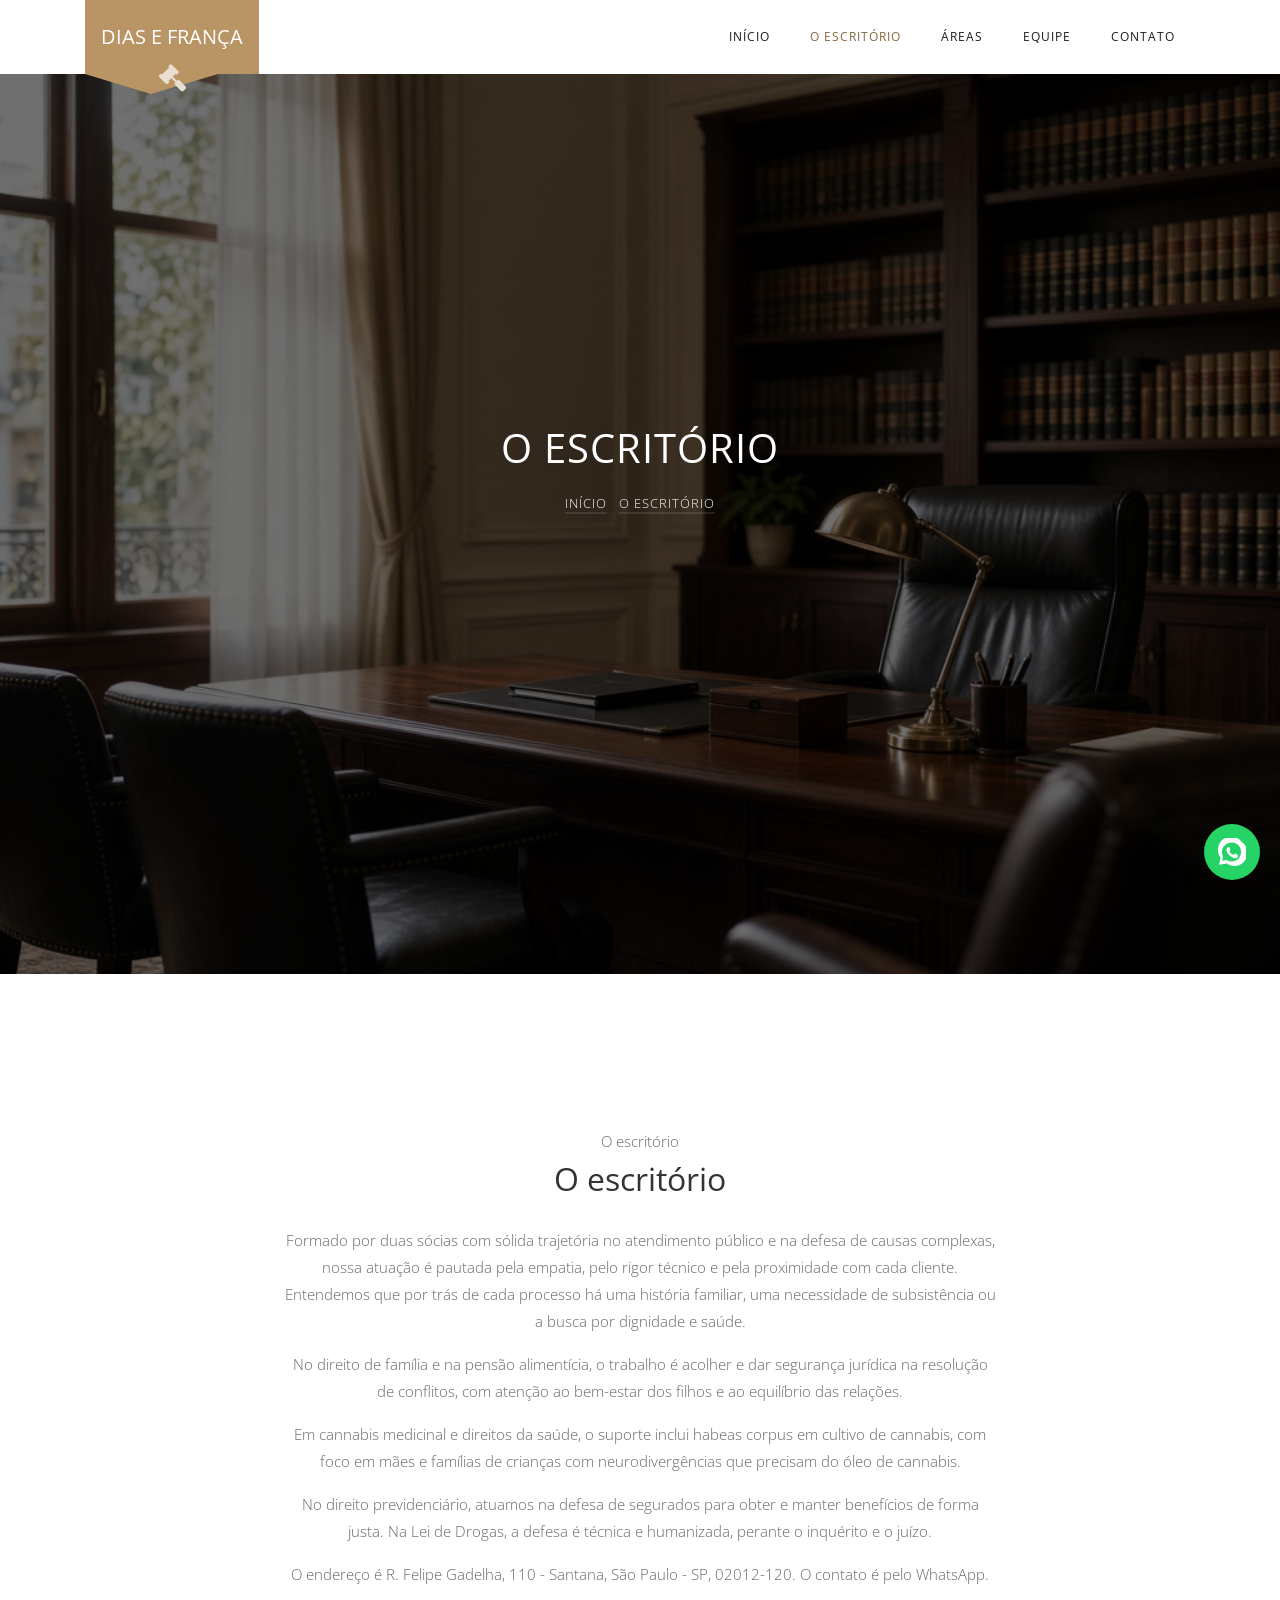
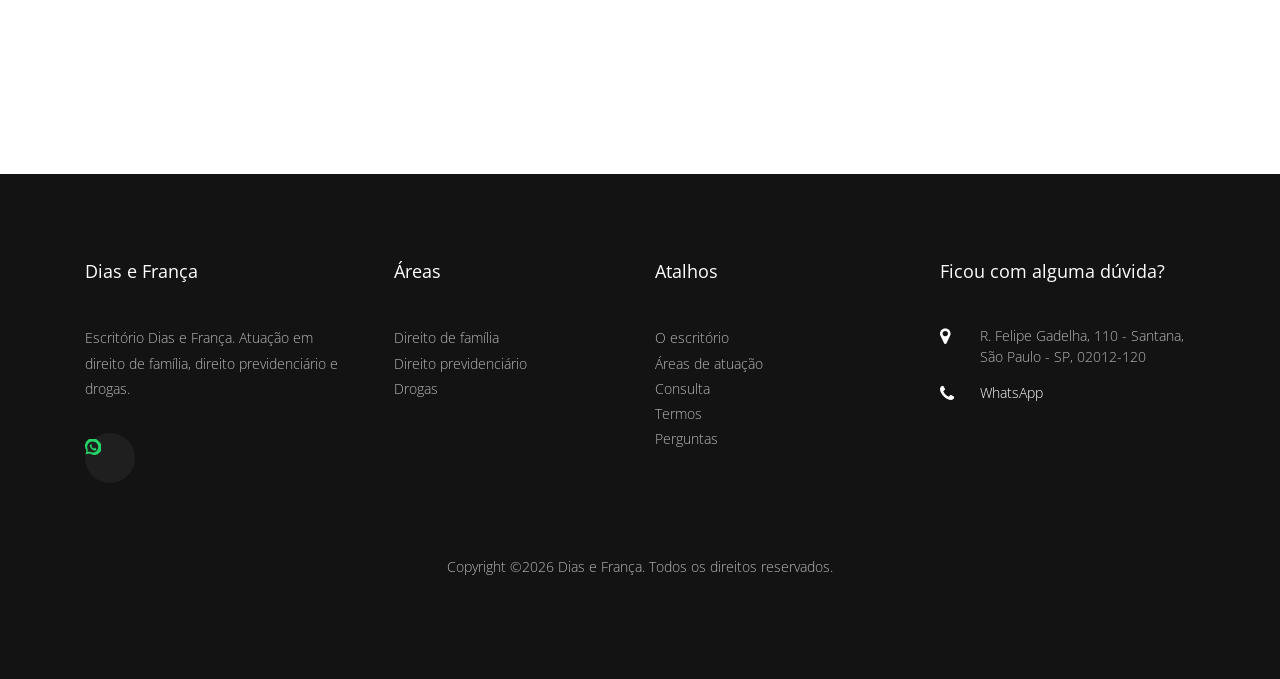
==== about.html @ 69220c29 "Publica o site do escritório Dias e França. Site estático pronto para o GitHub Pages.  Co-authored-b" ====
<!DOCTYPE html>
<html lang="pt-BR">
  <head><link rel="dns-prefetch" href="https://cdnjs.cloudflare.com">
    <meta charset="utf-8">
    <meta name="viewport" content="width=device-width, initial-scale=1">
    <title>Dias e França | O escritório</title>
    <meta name="description" content="Dias e França atua em direito de família (divórcio, pensão alimentícia e guarda), direito previdenciário (aposentadoria e cálculos previdenciários) e defesa na Lei de Drogas (porte, tráfico, flagrante, inquérito e habeas corpus em cultivo de cannabis).">
    <meta name="keywords" content="direito de família, divórcio, pensão alimentícia, guarda, direito previdenciário, aposentadoria, cálculos previdenciários, drogas, porte, tráfico, flagrante, inquérito, habeas corpus, cultivo de cannabis, Dias e França">
    <link rel="icon" href="images/favicon.svg" type="image/svg+xml">
    <meta property="og:type" content="website">
    <meta property="og:site_name" content="Dias e França">
    <meta property="og:title" content="Dias e França | O escritório">
    <meta property="og:description" content="Dias e França atua em direito de família (divórcio, pensão alimentícia e guarda), direito previdenciário (aposentadoria e cálculos previdenciários) e defesa na Lei de Drogas (porte, tráfico, flagrante, inquérito e habeas corpus em cultivo de cannabis).">
    <meta property="og:image" content="images/favicon.svg">
    <meta property="og:image:width" content="1200">
    <meta property="og:image:height" content="630">
    <meta property="og:image:alt" content="Dias e França: advocacia pela sua liberdade">
    <meta property="og:locale" content="pt_BR">
    <meta name="twitter:card" content="summary_large_image">
    <meta name="twitter:title" content="Dias e França | O escritório">
    <meta name="twitter:description" content="Dias e França atua em direito de família (divórcio, pensão alimentícia e guarda), direito previdenciário (aposentadoria e cálculos previdenciários) e defesa na Lei de Drogas (porte, tráfico, flagrante, inquérito e habeas corpus em cultivo de cannabis).">
    <meta name="twitter:image" content="images/favicon.svg">
    <link rel="preload" as="image" href="images/hero-escritorio.jpg" type="image/jpeg" fetchpriority="high">
    <script>document.documentElement.classList.add('kit-reveal-on')</script>
    <link rel="stylesheet" href="vendor/swiper/14.3.0/swiper-bundle.min.css?v=3.0.2" fetchpriority="high">
    <link rel="stylesheet" href="vendor/jarallax/3.1.0/jarallax.min.css?v=3.0.2" fetchpriority="high">
    <link rel="stylesheet" href="css/style.min.css?v=3.0.2">
    <link rel="stylesheet" href="css/paleta.css">
    <link rel="stylesheet" href="css/whatsapp.css">
    <link rel="stylesheet" href="css/faixa.css?v=4">
  </head>
  <body>
    <a class="visually-hidden-focusable skip-link" href="#main">Ir para o conteúdo</a>

	  <nav class="navbar navbar-expand-lg navbar-dark ftco_navbar bg-dark ftco-navbar-light" id="ftco-navbar">
	    <div class="container">
	      <a class="navbar-brand" href="index.html#inicio"><span class="icon-gavel" aria-hidden="true"></span>Dias e França</a>
	      <button class="navbar-toggler" type="button" data-bs-toggle="collapse" data-bs-target="#ftco-nav" aria-controls="ftco-nav" aria-expanded="false">
	        <span class="oi oi-menu" aria-hidden="true"></span> Menu
	      </button>
	      <div class="collapse navbar-collapse" id="ftco-nav">
	        <ul class="navbar-nav ms-auto">
	        	<li class="nav-item"><a href="index.html#inicio" class="nav-link">Início</a></li>
	        	<li class="nav-item active"><a href="about.html" class="nav-link">O escritório</a></li>
	        	<li class="nav-item"><a href="index.html#areas" class="nav-link">Áreas</a></li>
	        	<li class="nav-item"><a href="index.html#equipe" class="nav-link">Equipe</a></li>
	        	<li class="nav-item"><a href="index.html#contato" class="nav-link">Contato</a></li>
	        </ul>
	      </div>
	    </div>
	  </nav>
    <!-- END nav -->
    <main id="main">

    <section class="home-slider js-fullheight">
      <div class="slider-item js-fullheight" style="background-image: url('images/hero-escritorio.jpg');">
      	<div class="overlay"></div>
        <div class="container">
          <div class="row slider-text justify-content-center align-items-center">
            <div class="col-md-7 col-sm-12 text-center">
            	<h1 class="mb-3 mt-5 bread">O escritório</h1>
	            <p class="breadcrumbs"><span class="me-2"><a href="index.html">Início</a></span> <span>O escritório</span></p>
            </div>
          </div>
        </div>
      </div>
    </section>

		<section class="ftco-section" id="escritorio">
			<div class="container">
				<div class="row justify-content-center">
					<div class="col-lg-8 escritorio-texto">
						<span class="subheading">O escritório</span>
						<h2 class="mb-4">O escritório</h2>
						<p>Formado por duas sócias com sólida trajetória no atendimento público e na defesa de causas complexas, nossa atuação é pautada pela empatia, pelo rigor técnico e pela proximidade com cada cliente. Entendemos que por trás de cada processo há uma história familiar, uma necessidade de subsistência ou a busca por dignidade e saúde.</p>
						<p>No direito de família e na pensão alimentícia, o trabalho é acolher e dar segurança jurídica na resolução de conflitos, com atenção ao bem-estar dos filhos e ao equilíbrio das relações.</p>
						<p>Em cannabis medicinal e direitos da saúde, o suporte inclui habeas corpus em cultivo de cannabis, com foco em mães e famílias de crianças com neurodivergências que precisam do óleo de cannabis.</p>
						<p>No direito previdenciário, atuamos na defesa de segurados para obter e manter benefícios de forma justa. Na Lei de Drogas, a defesa é técnica e humanizada, perante o inquérito e o juízo.</p>
						<p>O endereço é R. Felipe Gadelha, 110 - Santana, São Paulo - SP, 02012-120. O contato é pelo WhatsApp.</p>
					</div>
				</div>
			</div>
		</section>

    </main>
    <footer class="ftco-footer ftco-bg-dark ftco-section">
      <div class="container">
        <div class="row mb-5 d-flex">
          <div class="col-md">
            <div class="ftco-footer-widget mb-4">
              <h2 class="ftco-heading-2">Dias e França</h2>
              <p>Escritório Dias e França. Atuação em direito de família, direito previdenciário e drogas.</p>
              <ul class="ftco-footer-social list-unstyled float-md-start mt-3">
                <li class="ftco-animate"><a href="https://wa.me/5500000000000" aria-label="WhatsApp"><svg width="16" height="16" viewBox="0 0 24 24" aria-hidden="true" fill="currentColor"><path d="M20.5 3.5A11 11 0 0 0 2.1 16.8L1 23l6.4-1.1A11 11 0 0 0 20.5 3.5zM12 20.2a8.2 8.2 0 0 1-4.2-1.2l-.3-.2-3.8.6.6-3.7-.2-.3A8.2 8.2 0 1 1 12 20.2zm4.5-6.1c-.2-.1-1.4-.7-1.6-.8s-.4-.1-.5.1-.6.8-.7.9-.3.2-.5.1a6.7 6.7 0 0 1-2-1.2 7.4 7.4 0 0 1-1.4-1.7c-.1-.2 0-.4.1-.5l.4-.4.2-.3a.5.5 0 0 0 0-.5c0-.1-.5-1.2-.7-1.6s-.4-.4-.5-.4h-.5a1 1 0 0 0-.7.3 3 3 0 0 0-.9 2.2 5.2 5.2 0 0 0 1.1 2.7 11.8 11.8 0 0 0 4.2 3.7c.6.2 1 .4 1.4.5a3.3 3.3 0 0 0 1.5.1 2.5 2.5 0 0 0 1.6-1.1 2 2 0 0 0 .1-1.1c-.1-.1-.2-.1-.4-.2z"/></svg></a></li>
              </ul>
            </div>
          </div>
          <div class="col-md">
            <div class="ftco-footer-widget mb-4 ms-md-4">
              <h2 class="ftco-heading-2">Áreas</h2>
              <ul class="list-unstyled">
                <li><a href="index.html#areas">Direito de família</a></li>
                <li><a href="index.html#areas">Direito previdenciário</a></li>
                <li><a href="index.html#areas">Drogas</a></li>
              </ul>
            </div>
          </div>
          <div class="col-md">
             <div class="ftco-footer-widget mb-4">
              <h2 class="ftco-heading-2">Atalhos</h2>
              <ul class="list-unstyled">
                <li><a href="about.html">O escritório</a></li>
                <li><a href="index.html#areas">Áreas de atuação</a></li>
                <li><a href="index.html#contato">Consulta</a></li>
                <li><a href="about.html">Termos</a></li>
                <li><a href="contact.html">Perguntas</a></li>
              </ul>
            </div>
          </div>
          <div class="col-md">
            <div class="ftco-footer-widget mb-4">
            	<h2 class="ftco-heading-2">Ficou com alguma dúvida?</h2>
            	<div class="block-23 mb-3">
	              <ul>
	                <li><span class="icon icon-map-marker" aria-hidden="true"></span><span class="text">R. Felipe Gadelha, 110 - Santana, São Paulo - SP, 02012-120</span></li>
	                <li><a href="https://wa.me/5500000000000"><span class="icon icon-phone" aria-hidden="true"></span><span class="text">WhatsApp</span></a></li>
	              </ul>
	            </div>
            </div>
          </div>
        </div>
        <div class="row">
          <div class="col-md-12 text-center">
            <p>
  Copyright &copy;<span class="js-year">2026</span> Dias e França. Todos os direitos reservados.
  </p>
          </div>
        </div>
      </div>
    </footer>
  <script src="vendor/bootstrap/5.3.8/js/bootstrap.bundle.min.js?v=3.0.2"></script>
  <script src="vendor/swiper/14.3.0/swiper-bundle.min.js?v=3.0.2"></script>
  <script src="vendor/jarallax/3.1.0/jarallax.min.js?v=3.0.2"></script>
  <script src="js/main.min.js?v=3.0.2"></script>
  <a class="whatsapp-float" href="https://wa.me/5500000000000" aria-label="WhatsApp">WhatsApp</a>
</body>
</html>
---- css/paleta.css ----
:root,
[data-bs-theme="light"] {
  --bs-primary: #b99566;
  --bs-primary-rgb: 185, 149, 102;
  --bs-primary-text-emphasis: rgb(29.0196078431%, 23.3725490196%, 16%);
  --bs-primary-bg-subtle: rgb(94.5098039216%, 91.6862745098%, 88%);
  --bs-primary-border-subtle: rgb(89.0196078431%, 83.3725490196%, 76%);
  --bs-link-color: #b99566;
  --bs-link-color-rgb: 185, 149, 102;
  --bs-link-hover-color: rgb(58.0392156863%, 46.7450980392%, 32%);
  --bs-link-hover-color-rgb: 148, 119, 82;
  --marca: #b99566;
  --marca-escura: #8a6a3e;
  --marca-hover: #6f5430;
}

.navbar-brand {
  background: var(--marca) !important;
}

.navbar-brand:after {
  border-color: var(--marca) transparent transparent transparent !important;
}

.heading-section .subheading,
.ftco-navbar-light .navbar-nav > .nav-item > .nav-link:hover,
.ftco-navbar-light.scrolled.awake .nav-item.active > .nav-link,
.ftco-navbar-light.scrolled.awake .nav-link:hover {
  color: var(--marca) !important;
}

#map .map-pin {
  background: var(--marca) !important;
}

#map .kit-map__actions a {
  color: #fff !important;
}
---- css/whatsapp.css ----
.whatsapp-float {
  position: fixed;
  right: 1.25rem;
  bottom: 1.25rem;
  z-index: 1080;
  display: inline-flex;
  align-items: center;
  justify-content: center;
  width: 3.5rem;
  height: 3.5rem;
  border-radius: 50%;
  background: #25d366;
  color: #fff;
  text-decoration: none;
  font-size: 0;
  box-shadow: 0 8px 24px rgba(0, 0, 0, 0.28);
}

.whatsapp-float::before {
  content: "";
  width: 1.75rem;
  height: 1.75rem;
  background: center / contain no-repeat url("data:image/svg+xml,%3Csvg xmlns='http://www.w3.org/2000/svg' viewBox='0 0 24 24' fill='white'%3E%3Cpath d='M20.5 3.5A11 11 0 0 0 2.1 16.8L1 23l6.4-1.1A11 11 0 0 0 20.5 3.5zM12 20.2a8.2 8.2 0 0 1-4.2-1.2l-.3-.2-3.8.6.6-3.7-.2-.3A8.2 8.2 0 1 1 12 20.2zm4.5-6.1c-.2-.1-1.4-.7-1.6-.8s-.4-.1-.5.1-.6.8-.7.9-.3.2-.5.1a6.7 6.7 0 0 1-2-1.2 7.4 7.4 0 0 1-1.4-1.7c-.1-.2 0-.4.1-.5l.4-.4.2-.3a.5.5 0 0 0 0-.5c0-.1-.5-1.2-.7-1.6s-.4-.4-.5-.4h-.5a1 1 0 0 0-.7.3 3 3 0 0 0-.9 2.2 5.2 5.2 0 0 0 1.1 2.7 11.8 11.8 0 0 0 4.2 3.7c.6.2 1 .4 1.4.5a3.3 3.3 0 0 0 1.5.1 2.5 2.5 0 0 0 1.6-1.1 2 2 0 0 0 .1-1.1c-.1-.1-.2-.1-.4-.2z'/%3E%3C/svg%3E");
}

.ftco-footer-social a[aria-label="WhatsApp"] {
  color: #25d366;
}
---- css/faixa.css ----
html {
  scroll-behavior: smooth;
}

#inicio,
#escritorio,
#areas,
#equipe,
#contato {
  scroll-margin-top: 7rem;
}

#areas.ftco-section {
  padding-bottom: 4.8em;
}

#equipe.ftco-section {
  margin-top: 2.4rem !important;
  padding-top: 4.8em;
}

@media (prefers-reduced-motion: reduce) {
  html {
    scroll-behavior: auto;
  }
}

.equipe-foto,
.equipe-vaga,
#equipe .person .img {
  background-position: center top;
  background-size: cover;
}

#equipe .person .img {
  width: 100%;
  min-height: 22rem;
}

.equipe-vaga {
  background-color: #e7e2d8;
  background-image: none;
}

.row:has(#map) {
  align-items: stretch;
}

#map.kit-map {
  --kit-map-min-height: 19.6rem;
  position: relative;
  min-height: 19.6rem;
}

#contato .wrap-about {
  display: flex;
  flex-direction: column;
  justify-content: center;
  padding: 1.75rem 1.5rem !important;
}

#contato .contato-copy {
  display: flex;
  flex-direction: column;
  align-items: flex-start;
  width: 100%;
  max-width: 28rem;
}

#contato .wrap-about .heading-section {
  margin: 0 0 1rem !important;
  padding: 0 !important;
}

#contato .wrap-about .heading-section h2 {
  margin: 0.15rem 0 0 !important;
}

#contato .info-contact {
  margin: 0 !important;
  display: flex;
  flex-direction: column;
  align-items: flex-start;
  gap: 0.2rem;
}

#contato .info-contact p {
  margin: 0;
}

#contato .info-contact h3 {
  margin: 0.85rem 0 0.15rem;
  font-size: 1.05rem;
}

#contato .info-contact .btn {
  display: inline-flex;
  align-items: center;
  justify-content: center;
  margin: 0.35rem 0 0;
  padding: 0.7rem 1.35rem;
  line-height: 1.2;
}

@media (min-width: 768px) {
  #map.kit-map {
    min-height: 22.4rem;
    height: 22.4rem;
    max-height: 22.4rem;
  }

  #contato .wrap-about {
    height: 22.4rem;
    padding: 1.5rem 2rem 1.5rem 2.5rem !important;
  }
}

.kit-map__frame {
  position: absolute;
  inset: 0;
  display: block;
  width: 100%;
  height: 100%;
  border: 0;
}

.escritorio-texto {
  min-height: 60vh;
  display: flex;
  flex-direction: column;
  justify-content: center;
  margin-left: auto;
  margin-right: auto;
  text-align: center;
  padding: 4rem 1.5rem 5rem;
}

.escritorio-texto h2 {
  margin-bottom: 1.5rem;
}

.area-banner {
  position: relative;
  background: #141414;
}

.area-banner .swiper {
  position: relative;
}

.area-banner__slide {
  position: relative;
  min-height: 22rem;
  display: flex;
  align-items: center;
  background-position: center;
  background-size: cover;
  color: #fff;
}

.area-banner__veil {
  position: absolute;
  inset: 0;
  background: rgba(10, 10, 10, 0.62);
}

.area-banner__content {
  position: relative;
  z-index: 1;
  padding: 4.5rem 1rem;
  max-width: 40rem;
}

.area-banner__kicker {
  margin: 0 0 0.5rem;
  letter-spacing: 0.18em;
  text-transform: uppercase;
  font-size: 0.75rem;
}

.area-banner__content h2 {
  color: #fff;
  margin-bottom: 0.75rem;
}

.area-banner__prev,
.area-banner__next {
  position: absolute;
  top: 50%;
  z-index: 2;
  transform: translateY(-50%);
  width: 2.75rem;
  height: 2.75rem;
  border: 1px solid rgba(255, 255, 255, 0.75);
  border-radius: 50%;
  background: transparent;
  color: #fff;
  font-size: 1.5rem;
  line-height: 1;
}

.area-banner__prev {
  left: 1rem;
}

.area-banner__next {
  right: 1rem;
}

.area-banner__dots {
  position: absolute;
  z-index: 2;
  left: 0;
  right: 0;
  bottom: 1.25rem;
  display: flex;
  justify-content: center;
  gap: 0.5rem;
}

.area-banner__dots .swiper-pagination-bullet {
  width: 0.55rem;
  height: 0.55rem;
  border-radius: 50%;
  background: rgba(255, 255, 255, 0.45);
  opacity: 1;
}

.area-banner__dots .swiper-pagination-bullet-active {
  background: #fff;
}

@media (max-width: 767.98px) {
  .area-banner__slide {
    min-height: 18rem;
  }

  .area-banner__prev,
  .area-banner__next {
    display: none;
  }
}
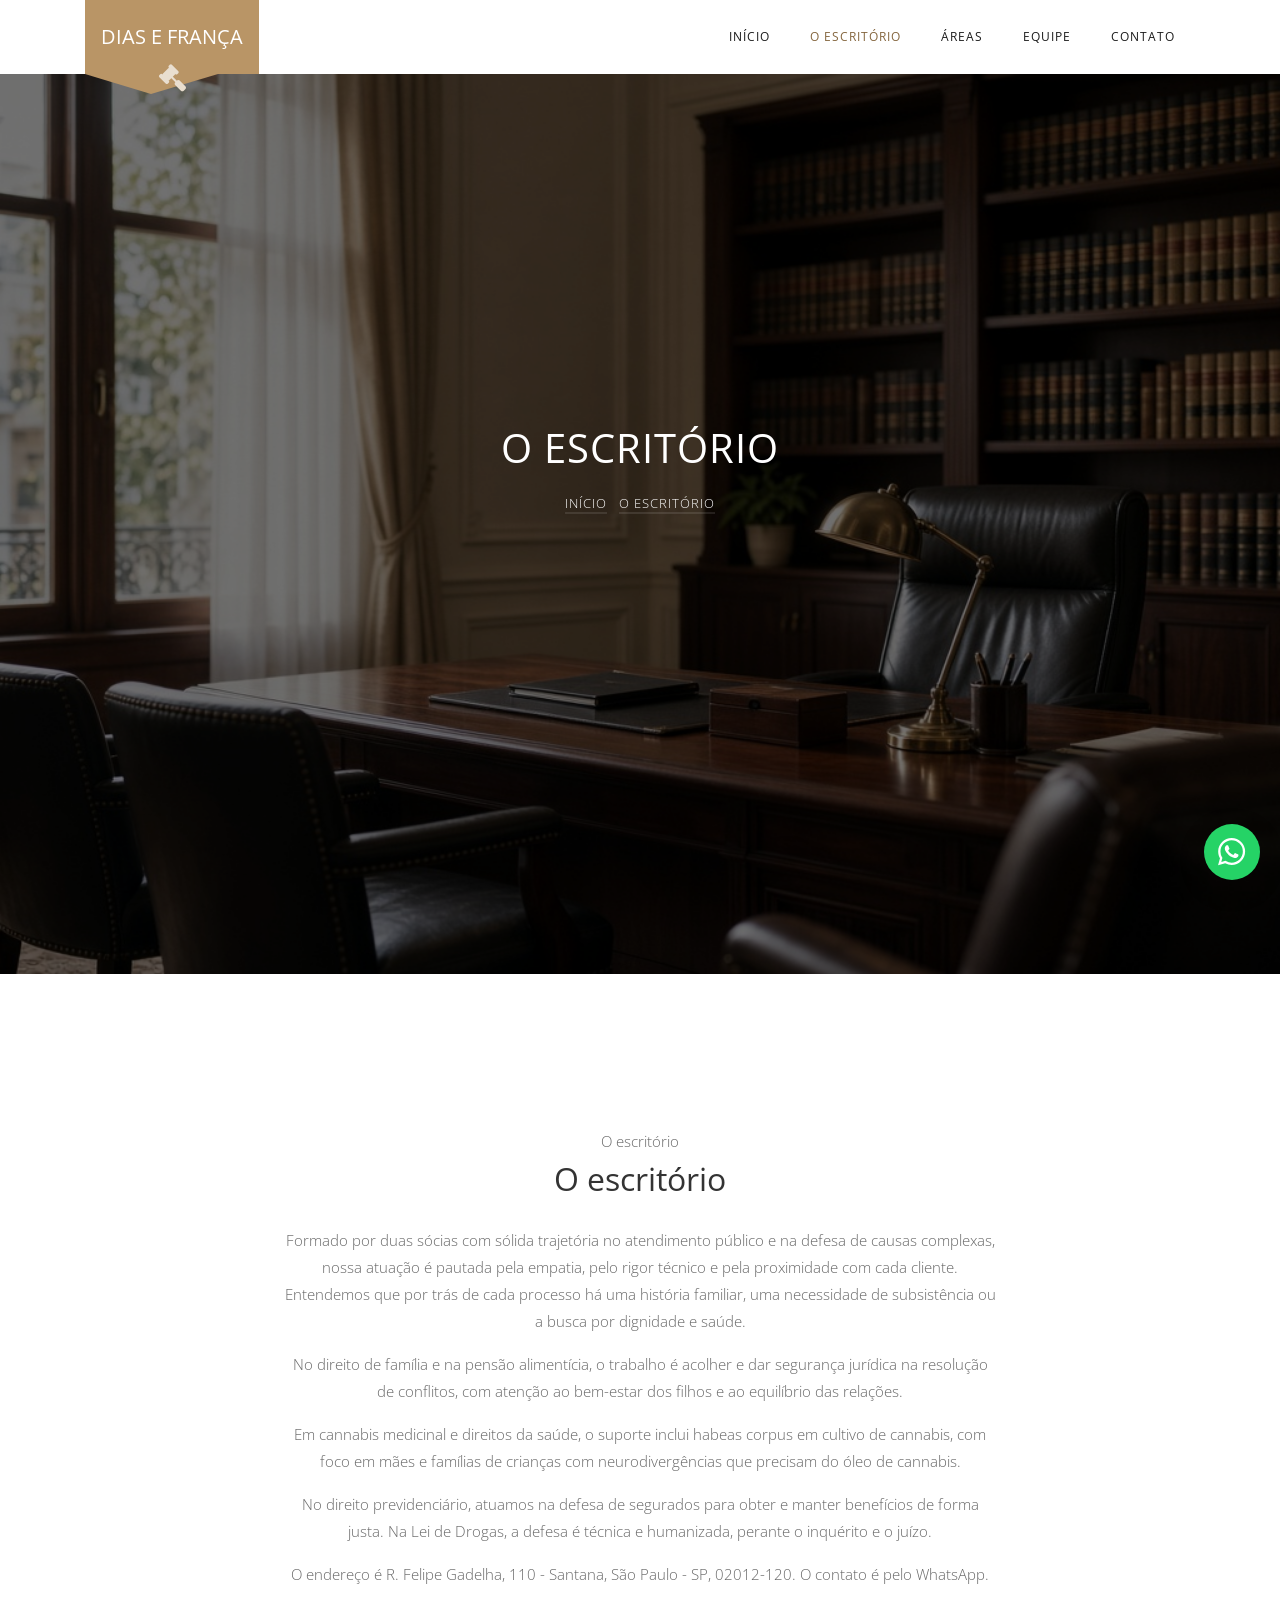
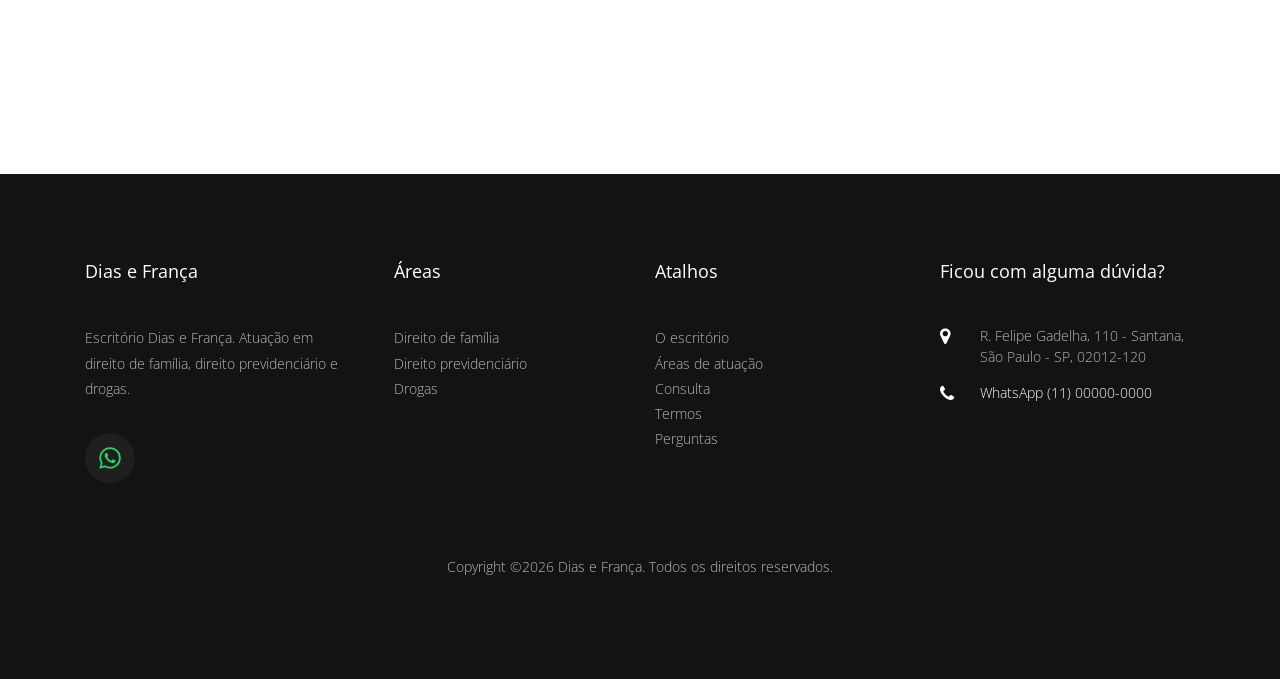
==== commit c817c4a1: "Atualiza o site no GitHub Pages. Martelo do logo, WhatsApp e transições internas passam a valer na p" ====
--- a/about.html
+++ b/about.html
@@ -26,8 +26,8 @@
     <link rel="stylesheet" href="vendor/jarallax/3.1.0/jarallax.min.css?v=3.0.2" fetchpriority="high">
     <link rel="stylesheet" href="css/style.min.css?v=3.0.2">
     <link rel="stylesheet" href="css/paleta.css">
-    <link rel="stylesheet" href="css/whatsapp.css">
-    <link rel="stylesheet" href="css/faixa.css?v=4">
+    <link rel="stylesheet" href="css/whatsapp.css?v=5">
+    <link rel="stylesheet" href="css/faixa.css?v=7">
   </head>
   <body>
     <a class="visually-hidden-focusable skip-link" href="#main">Ir para o conteúdo</a>
@@ -91,7 +91,7 @@
               <h2 class="ftco-heading-2">Dias e França</h2>
               <p>Escritório Dias e França. Atuação em direito de família, direito previdenciário e drogas.</p>
               <ul class="ftco-footer-social list-unstyled float-md-start mt-3">
-                <li class="ftco-animate"><a href="https://wa.me/5500000000000" aria-label="WhatsApp"><svg width="16" height="16" viewBox="0 0 24 24" aria-hidden="true" fill="currentColor"><path d="M20.5 3.5A11 11 0 0 0 2.1 16.8L1 23l6.4-1.1A11 11 0 0 0 20.5 3.5zM12 20.2a8.2 8.2 0 0 1-4.2-1.2l-.3-.2-3.8.6.6-3.7-.2-.3A8.2 8.2 0 1 1 12 20.2zm4.5-6.1c-.2-.1-1.4-.7-1.6-.8s-.4-.1-.5.1-.6.8-.7.9-.3.2-.5.1a6.7 6.7 0 0 1-2-1.2 7.4 7.4 0 0 1-1.4-1.7c-.1-.2 0-.4.1-.5l.4-.4.2-.3a.5.5 0 0 0 0-.5c0-.1-.5-1.2-.7-1.6s-.4-.4-.5-.4h-.5a1 1 0 0 0-.7.3 3 3 0 0 0-.9 2.2 5.2 5.2 0 0 0 1.1 2.7 11.8 11.8 0 0 0 4.2 3.7c.6.2 1 .4 1.4.5a3.3 3.3 0 0 0 1.5.1 2.5 2.5 0 0 0 1.6-1.1 2 2 0 0 0 .1-1.1c-.1-.1-.2-.1-.4-.2z"/></svg></a></li>
+                <li class="ftco-animate"><a href="https://wa.me/5500000000000" aria-label="WhatsApp"><svg class="whatsapp-icon" viewBox="0 0 24 24" aria-hidden="true" focusable="false"><path fill="currentColor" d="M17.472 14.382c-.297-.149-1.758-.867-2.03-.967-.273-.099-.471-.148-.67.15-.197.297-.767.966-.94 1.164-.173.199-.347.223-.644.075-.297-.15-1.255-.463-2.39-1.475-.883-.788-1.48-1.761-1.653-2.059-.173-.297-.018-.458.13-.606.134-.133.298-.347.446-.52.149-.174.198-.298.298-.497.099-.198.05-.371-.025-.52-.075-.149-.669-1.612-.916-2.207-.242-.579-.487-.5-.669-.51-.173-.008-.371-.01-.57-.01-.198 0-.52.074-.792.372-.272.297-1.04 1.016-1.04 2.479 0 1.462 1.065 2.875 1.213 3.074.149.198 2.096 3.2 5.077 4.487.709.306 1.262.489 1.694.625.712.227 1.36.195 1.871.118.571-.085 1.758-.719 2.006-1.413.248-.694.248-1.289.173-1.413-.074-.124-.272-.198-.57-.347m-5.421 7.403h-.004a9.87 9.87 0 01-5.031-1.378l-.361-.214-3.741.982.998-3.648-.235-.374a9.86 9.86 0 01-1.51-5.26c.001-5.45 4.436-9.884 9.888-9.884 2.64 0 5.122 1.03 6.988 2.898a9.825 9.825 0 012.893 6.994c-.003 5.45-4.435 9.884-9.885 9.884m8.413-18.297A11.815 11.815 0 0012.05 0C5.495 0 .16 5.335.157 11.892c0 2.096.547 4.142 1.588 5.945L.057 24l6.305-1.654a11.882 11.882 0 005.683 1.448h.005c6.554 0 11.89-5.335 11.893-11.893a11.821 11.821 0 00-3.48-8.413z"/></svg></a></li>
               </ul>
             </div>
           </div>
@@ -123,7 +123,7 @@
             	<div class="block-23 mb-3">
 	              <ul>
 	                <li><span class="icon icon-map-marker" aria-hidden="true"></span><span class="text">R. Felipe Gadelha, 110 - Santana, São Paulo - SP, 02012-120</span></li>
-	                <li><a href="https://wa.me/5500000000000"><span class="icon icon-phone" aria-hidden="true"></span><span class="text">WhatsApp</span></a></li>
+	                <li><a href="https://wa.me/5500000000000"><span class="icon icon-phone" aria-hidden="true"></span><span class="text">WhatsApp (11) 00000-0000</span></a></li>
 	              </ul>
 	            </div>
             </div>
@@ -142,6 +142,7 @@
   <script src="vendor/swiper/14.3.0/swiper-bundle.min.js?v=3.0.2"></script>
   <script src="vendor/jarallax/3.1.0/jarallax.min.js?v=3.0.2"></script>
   <script src="js/main.min.js?v=3.0.2"></script>
-  <a class="whatsapp-float" href="https://wa.me/5500000000000" aria-label="WhatsApp">WhatsApp</a>
+  <script src="js/faixa.js?v=7"></script>
+  <a class="whatsapp-float" href="https://wa.me/5500000000000" aria-label="WhatsApp"><svg class="whatsapp-icon" viewBox="0 0 24 24" aria-hidden="true" focusable="false"><path fill="currentColor" d="M17.472 14.382c-.297-.149-1.758-.867-2.03-.967-.273-.099-.471-.148-.67.15-.197.297-.767.966-.94 1.164-.173.199-.347.223-.644.075-.297-.15-1.255-.463-2.39-1.475-.883-.788-1.48-1.761-1.653-2.059-.173-.297-.018-.458.13-.606.134-.133.298-.347.446-.52.149-.174.198-.298.298-.497.099-.198.05-.371-.025-.52-.075-.149-.669-1.612-.916-2.207-.242-.579-.487-.5-.669-.51-.173-.008-.371-.01-.57-.01-.198 0-.52.074-.792.372-.272.297-1.04 1.016-1.04 2.479 0 1.462 1.065 2.875 1.213 3.074.149.198 2.096 3.2 5.077 4.487.709.306 1.262.489 1.694.625.712.227 1.36.195 1.871.118.571-.085 1.758-.719 2.006-1.413.248-.694.248-1.289.173-1.413-.074-.124-.272-.198-.57-.347m-5.421 7.403h-.004a9.87 9.87 0 01-5.031-1.378l-.361-.214-3.741.982.998-3.648-.235-.374a9.86 9.86 0 01-1.51-5.26c.001-5.45 4.436-9.884 9.888-9.884 2.64 0 5.122 1.03 6.988 2.898a9.825 9.825 0 012.893 6.994c-.003 5.45-4.435 9.884-9.885 9.884m8.413-18.297A11.815 11.815 0 0012.05 0C5.495 0 .16 5.335.157 11.892c0 2.096.547 4.142 1.588 5.945L.057 24l6.305-1.654a11.882 11.882 0 005.683 1.448h.005c6.554 0 11.89-5.335 11.893-11.893a11.821 11.821 0 00-3.48-8.413z"/></svg></a>
 </body>
 </html>
--- a/css/whatsapp.css
+++ b/css/whatsapp.css
@@ -1,28 +1,55 @@
+.whatsapp-icon {
+  display: block;
+  width: 1.35rem;
+  height: 1.35rem;
+  flex: 0 0 auto;
+  aspect-ratio: 1;
+  overflow: visible;
+}
+
 .whatsapp-float {
   position: fixed;
   right: 1.25rem;
   bottom: 1.25rem;
   z-index: 1080;
-  display: inline-flex;
+  display: flex;
   align-items: center;
   justify-content: center;
   width: 3.5rem;
   height: 3.5rem;
+  padding: 0;
+  aspect-ratio: 1;
   border-radius: 50%;
   background: #25d366;
   color: #fff;
   text-decoration: none;
-  font-size: 0;
+  line-height: 0;
+  overflow: hidden;
   box-shadow: 0 8px 24px rgba(0, 0, 0, 0.28);
 }
 
-.whatsapp-float::before {
-  content: "";
-  width: 1.75rem;
-  height: 1.75rem;
-  background: center / contain no-repeat url("data:image/svg+xml,%3Csvg xmlns='http://www.w3.org/2000/svg' viewBox='0 0 24 24' fill='white'%3E%3Cpath d='M20.5 3.5A11 11 0 0 0 2.1 16.8L1 23l6.4-1.1A11 11 0 0 0 20.5 3.5zM12 20.2a8.2 8.2 0 0 1-4.2-1.2l-.3-.2-3.8.6.6-3.7-.2-.3A8.2 8.2 0 1 1 12 20.2zm4.5-6.1c-.2-.1-1.4-.7-1.6-.8s-.4-.1-.5.1-.6.8-.7.9-.3.2-.5.1a6.7 6.7 0 0 1-2-1.2 7.4 7.4 0 0 1-1.4-1.7c-.1-.2 0-.4.1-.5l.4-.4.2-.3a.5.5 0 0 0 0-.5c0-.1-.5-1.2-.7-1.6s-.4-.4-.5-.4h-.5a1 1 0 0 0-.7.3 3 3 0 0 0-.9 2.2 5.2 5.2 0 0 0 1.1 2.7 11.8 11.8 0 0 0 4.2 3.7c.6.2 1 .4 1.4.5a3.3 3.3 0 0 0 1.5.1 2.5 2.5 0 0 0 1.6-1.1 2 2 0 0 0 .1-1.1c-.1-.1-.2-.1-.4-.2z'/%3E%3C/svg%3E");
+.whatsapp-float .whatsapp-icon {
+  width: 1.7rem;
+  height: 1.7rem;
 }
 
 .ftco-footer-social a[aria-label="WhatsApp"] {
+  display: flex !important;
+  float: none;
+  align-items: center;
+  justify-content: center;
+  width: 50px;
+  height: 50px;
+  padding: 0;
+  line-height: 0;
   color: #25d366;
 }
+
+.ftco-footer-social a[aria-label="WhatsApp"] .whatsapp-icon {
+  position: absolute;
+  top: 50%;
+  left: 50%;
+  width: 1.35rem;
+  height: 1.35rem;
+  transform: translate(-50%, -50%);
+}
--- a/css/faixa.css
+++ b/css/faixa.css
@@ -1,5 +1,41 @@
 html {
   scroll-behavior: smooth;
+}
+
+@view-transition {
+  navigation: auto;
+}
+
+::view-transition-old(root),
+::view-transition-new(root) {
+  animation-duration: 0.32s;
+  animation-timing-function: ease;
+}
+
+@supports not (view-transition-name: none) {
+  body {
+    animation: page-enter 0.28s ease;
+  }
+
+  html.is-leaving body {
+    animation: page-leave 0.18s ease forwards;
+  }
+}
+
+@keyframes page-enter {
+  from {
+    opacity: 0;
+  }
+
+  to {
+    opacity: 1;
+  }
+}
+
+@keyframes page-leave {
+  to {
+    opacity: 0;
+  }
 }
 
 #inicio,
@@ -19,9 +55,83 @@
   padding-top: 4.8em;
 }
 
+.navbar-brand .icon-gavel {
+  display: inline-block;
+  transform-origin: 72% 82%;
+}
+
+.navbar-brand .icon-gavel.is-striking {
+  animation: gavel-strike 2.15s cubic-bezier(0.22, 0.61, 0.36, 1) 1 both;
+}
+
+@keyframes gavel-strike {
+  0% {
+    transform: translate(-50%) rotate(0deg);
+  }
+
+  10% {
+    transform: translate(-50%) rotate(-52deg);
+  }
+
+  16% {
+    transform: translate(-50%) rotate(18deg);
+  }
+
+  22% {
+    transform: translate(-50%) rotate(-8deg);
+  }
+
+  28% {
+    transform: translate(-50%) rotate(0deg);
+  }
+
+  38% {
+    transform: translate(-50%) rotate(-52deg);
+  }
+
+  44% {
+    transform: translate(-50%) rotate(18deg);
+  }
+
+  50% {
+    transform: translate(-50%) rotate(-8deg);
+  }
+
+  56% {
+    transform: translate(-50%) rotate(0deg);
+  }
+
+  66% {
+    transform: translate(-50%) rotate(-52deg);
+  }
+
+  72% {
+    transform: translate(-50%) rotate(18deg);
+  }
+
+  78% {
+    transform: translate(-50%) rotate(-8deg);
+  }
+
+  86%,
+  100% {
+    transform: translate(-50%) rotate(0deg);
+  }
+}
+
 @media (prefers-reduced-motion: reduce) {
   html {
     scroll-behavior: auto;
+  }
+
+  @view-transition {
+    navigation: none;
+  }
+
+  body,
+  html.is-leaving body,
+  .navbar-brand .icon-gavel {
+    animation: none;
   }
 }
 
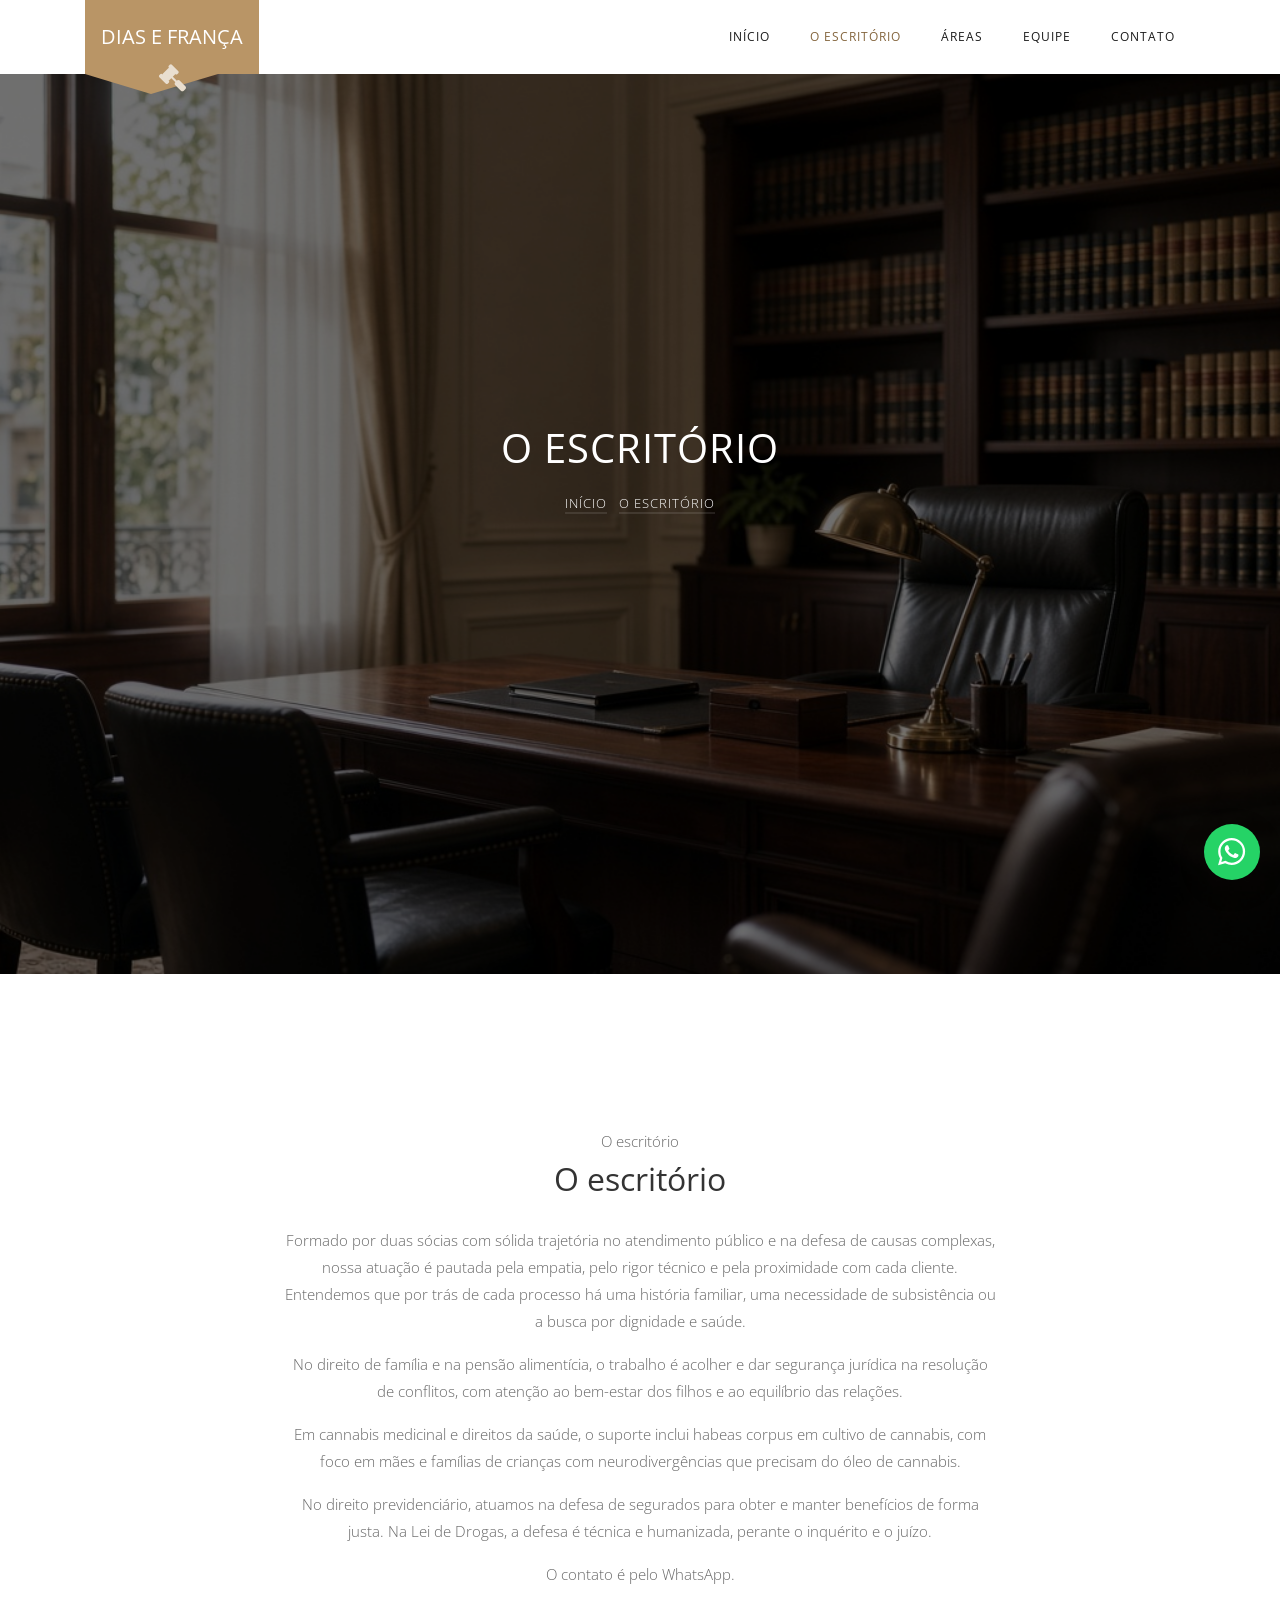
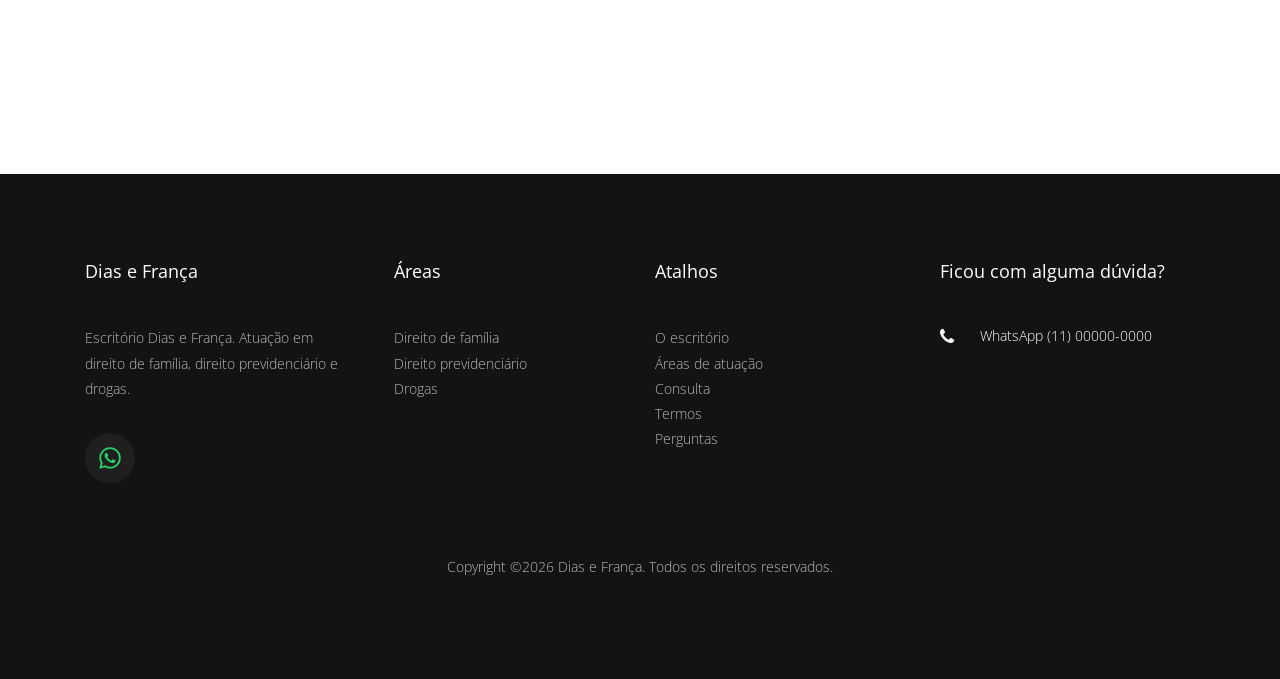
==== commit e3c82453: "Mostra Zilma Dias na equipe e tira o endereço visível do mapa. Co-authored-by: Cursor <cursoragent@c" ====
--- a/about.html
+++ b/about.html
@@ -76,7 +76,7 @@
 						<p>No direito de família e na pensão alimentícia, o trabalho é acolher e dar segurança jurídica na resolução de conflitos, com atenção ao bem-estar dos filhos e ao equilíbrio das relações.</p>
 						<p>Em cannabis medicinal e direitos da saúde, o suporte inclui habeas corpus em cultivo de cannabis, com foco em mães e famílias de crianças com neurodivergências que precisam do óleo de cannabis.</p>
 						<p>No direito previdenciário, atuamos na defesa de segurados para obter e manter benefícios de forma justa. Na Lei de Drogas, a defesa é técnica e humanizada, perante o inquérito e o juízo.</p>
-						<p>O endereço é R. Felipe Gadelha, 110 - Santana, São Paulo - SP, 02012-120. O contato é pelo WhatsApp.</p>
+						<p>O contato é pelo WhatsApp.</p>
 					</div>
 				</div>
 			</div>
@@ -122,7 +122,6 @@
             	<h2 class="ftco-heading-2">Ficou com alguma dúvida?</h2>
             	<div class="block-23 mb-3">
 	              <ul>
-	                <li><span class="icon icon-map-marker" aria-hidden="true"></span><span class="text">R. Felipe Gadelha, 110 - Santana, São Paulo - SP, 02012-120</span></li>
 	                <li><a href="https://wa.me/5500000000000"><span class="icon icon-phone" aria-hidden="true"></span><span class="text">WhatsApp (11) 00000-0000</span></a></li>
 	              </ul>
 	            </div>
@@ -142,7 +141,7 @@
   <script src="vendor/swiper/14.3.0/swiper-bundle.min.js?v=3.0.2"></script>
   <script src="vendor/jarallax/3.1.0/jarallax.min.js?v=3.0.2"></script>
   <script src="js/main.min.js?v=3.0.2"></script>
-  <script src="js/faixa.js?v=7"></script>
+  <script src="js/faixa.js?v=8"></script>
   <a class="whatsapp-float" href="https://wa.me/5500000000000" aria-label="WhatsApp"><svg class="whatsapp-icon" viewBox="0 0 24 24" aria-hidden="true" focusable="false"><path fill="currentColor" d="M17.472 14.382c-.297-.149-1.758-.867-2.03-.967-.273-.099-.471-.148-.67.15-.197.297-.767.966-.94 1.164-.173.199-.347.223-.644.075-.297-.15-1.255-.463-2.39-1.475-.883-.788-1.48-1.761-1.653-2.059-.173-.297-.018-.458.13-.606.134-.133.298-.347.446-.52.149-.174.198-.298.298-.497.099-.198.05-.371-.025-.52-.075-.149-.669-1.612-.916-2.207-.242-.579-.487-.5-.669-.51-.173-.008-.371-.01-.57-.01-.198 0-.52.074-.792.372-.272.297-1.04 1.016-1.04 2.479 0 1.462 1.065 2.875 1.213 3.074.149.198 2.096 3.2 5.077 4.487.709.306 1.262.489 1.694.625.712.227 1.36.195 1.871.118.571-.085 1.758-.719 2.006-1.413.248-.694.248-1.289.173-1.413-.074-.124-.272-.198-.57-.347m-5.421 7.403h-.004a9.87 9.87 0 01-5.031-1.378l-.361-.214-3.741.982.998-3.648-.235-.374a9.86 9.86 0 01-1.51-5.26c.001-5.45 4.436-9.884 9.888-9.884 2.64 0 5.122 1.03 6.988 2.898a9.825 9.825 0 012.893 6.994c-.003 5.45-4.435 9.884-9.885 9.884m8.413-18.297A11.815 11.815 0 0012.05 0C5.495 0 .16 5.335.157 11.892c0 2.096.547 4.142 1.588 5.945L.057 24l6.305-1.654a11.882 11.882 0 005.683 1.448h.005c6.554 0 11.89-5.335 11.893-11.893a11.821 11.821 0 00-3.48-8.413z"/></svg></a>
 </body>
 </html>
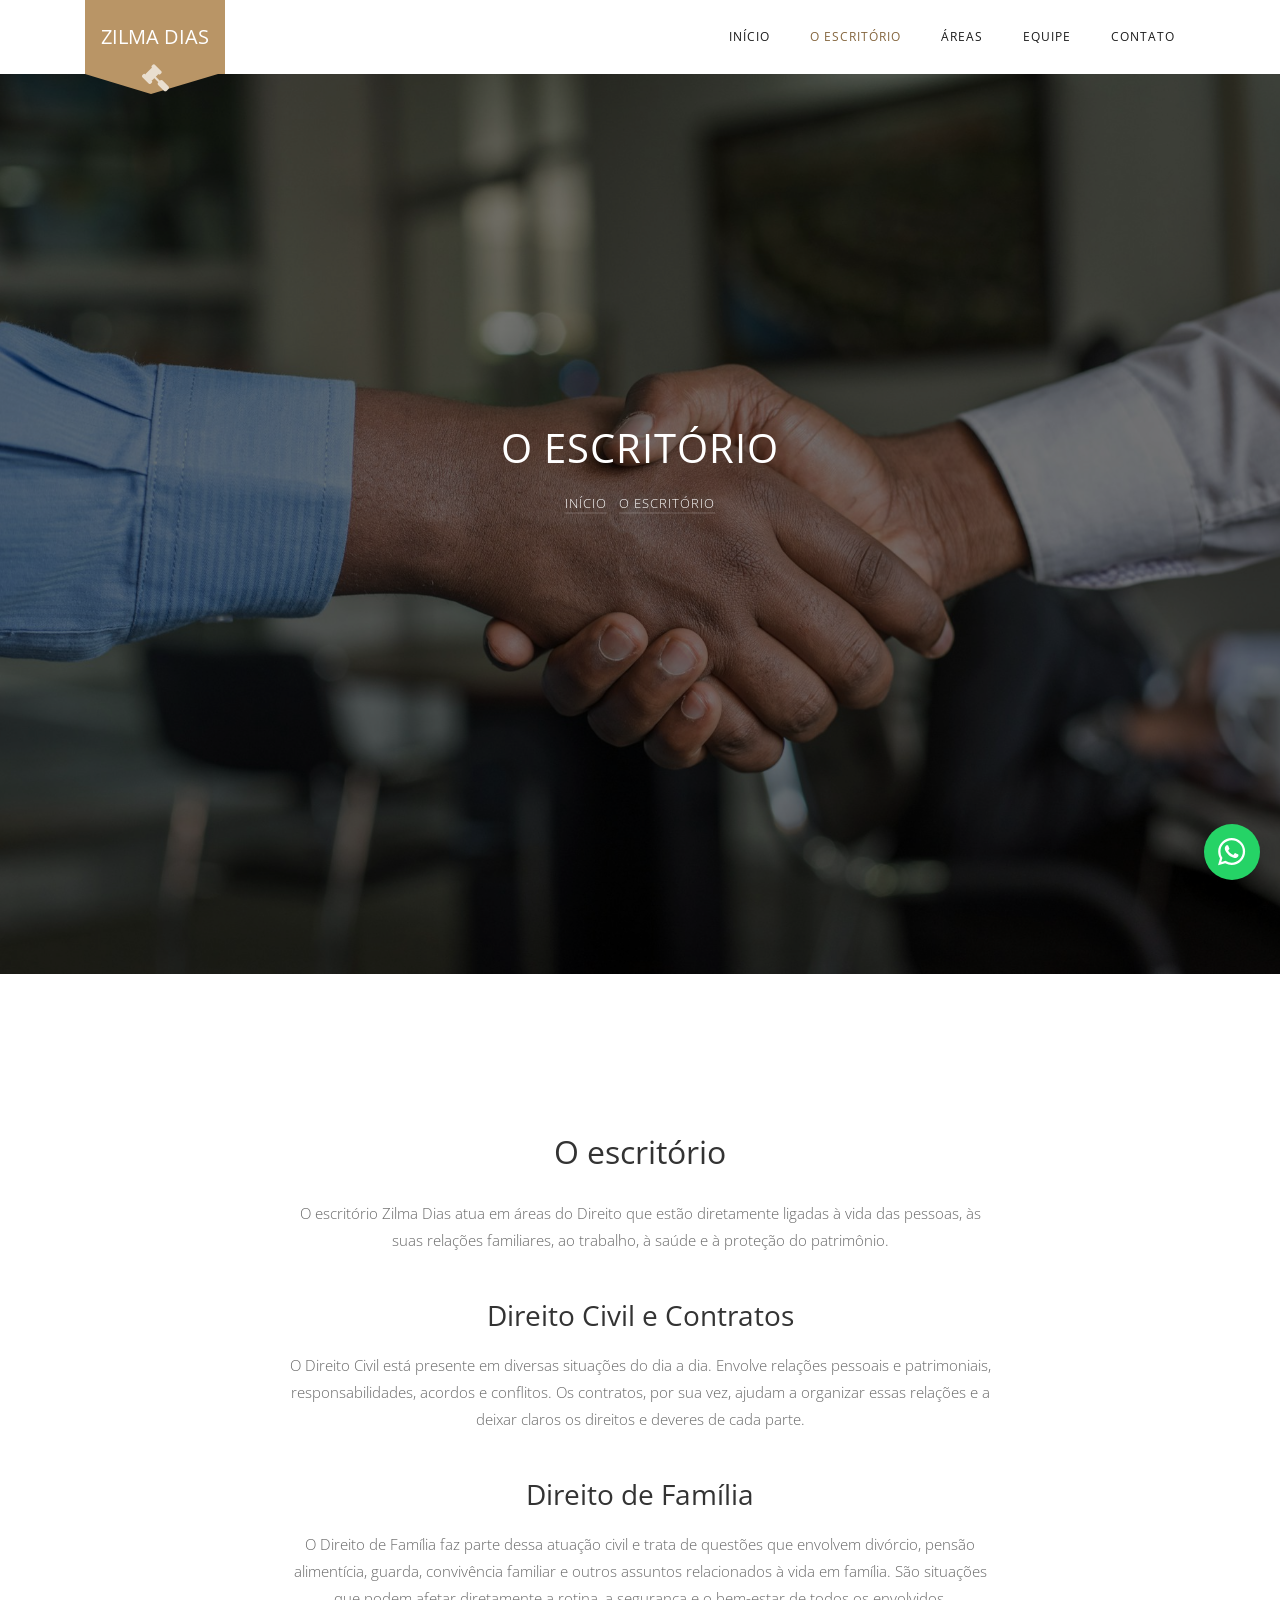
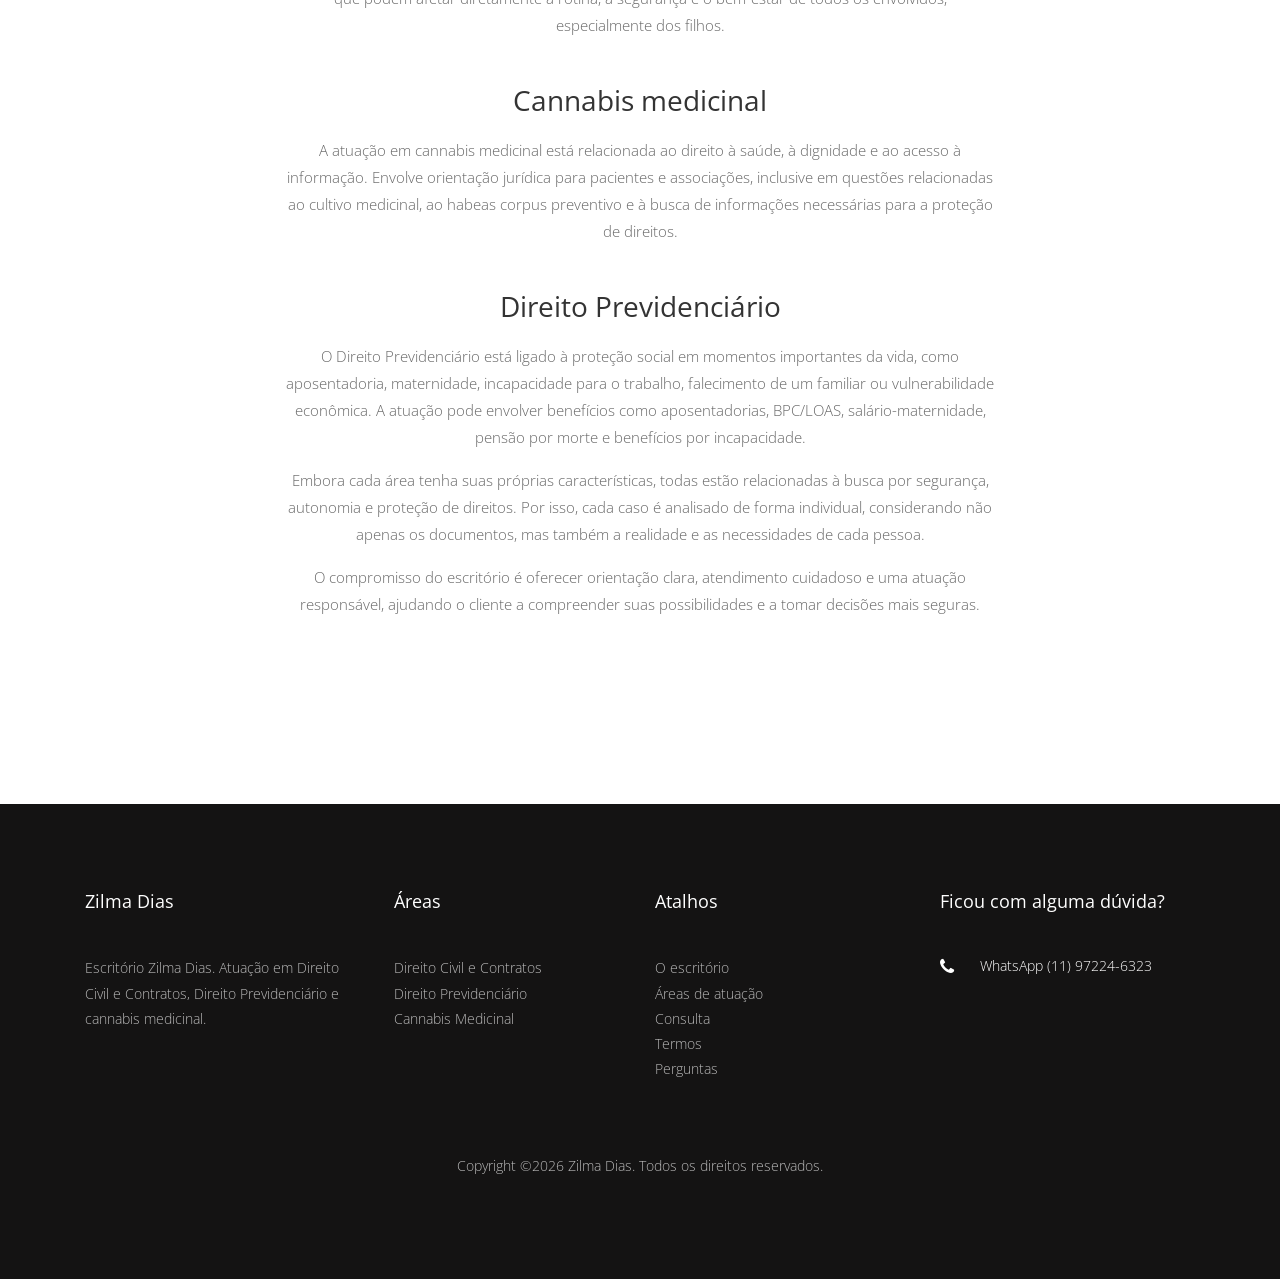
==== commit c4d9bff7: "Atualiza textos do escritório e adiciona botão voltar ao topo - Troca áreas genéricas por Civil/Cont" ====
--- a/about.html
+++ b/about.html
@@ -3,45 +3,46 @@
   <head><link rel="dns-prefetch" href="https://cdnjs.cloudflare.com">
     <meta charset="utf-8">
     <meta name="viewport" content="width=device-width, initial-scale=1">
-    <title>Dias e França | O escritório</title>
-    <meta name="description" content="Dias e França atua em direito de família (divórcio, pensão alimentícia e guarda), direito previdenciário (aposentadoria e cálculos previdenciários) e defesa na Lei de Drogas (porte, tráfico, flagrante, inquérito e habeas corpus em cultivo de cannabis).">
-    <meta name="keywords" content="direito de família, divórcio, pensão alimentícia, guarda, direito previdenciário, aposentadoria, cálculos previdenciários, drogas, porte, tráfico, flagrante, inquérito, habeas corpus, cultivo de cannabis, Dias e França">
+    <title>Zilma Dias | O escritório</title>
+    <meta name="description" content="Zilma Dias atua em Direito Civil e Contratos, com atenção especial às questões de família; Direito Previdenciário (aposentadorias e benefícios do INSS, BPC/LOAS, salário-maternidade, pensão por morte e auxílio por incapacidade); e cannabis medicinal (habeas corpus preventivo para cultivo e orientação a pacientes e associações).">
+    <meta name="keywords" content="direito civil, contratos, direito de família, divórcio, pensão alimentícia, guarda, direito previdenciário, aposentadoria, BPC, LOAS, salário-maternidade, pensão por morte, auxílio por incapacidade, cannabis medicinal, habeas corpus preventivo, cultivo medicinal, Zilma Dias">
     <link rel="icon" href="images/favicon.svg" type="image/svg+xml">
     <meta property="og:type" content="website">
-    <meta property="og:site_name" content="Dias e França">
-    <meta property="og:title" content="Dias e França | O escritório">
-    <meta property="og:description" content="Dias e França atua em direito de família (divórcio, pensão alimentícia e guarda), direito previdenciário (aposentadoria e cálculos previdenciários) e defesa na Lei de Drogas (porte, tráfico, flagrante, inquérito e habeas corpus em cultivo de cannabis).">
+    <meta property="og:site_name" content="Zilma Dias">
+    <meta property="og:title" content="Zilma Dias | O escritório">
+    <meta property="og:description" content="Zilma Dias atua em Direito Civil e Contratos, com atenção especial às questões de família; Direito Previdenciário (aposentadorias e benefícios do INSS, BPC/LOAS, salário-maternidade, pensão por morte e auxílio por incapacidade); e cannabis medicinal (habeas corpus preventivo para cultivo e orientação a pacientes e associações).">
     <meta property="og:image" content="images/favicon.svg">
     <meta property="og:image:width" content="1200">
     <meta property="og:image:height" content="630">
-    <meta property="og:image:alt" content="Dias e França: advocacia pela sua liberdade">
+    <meta property="og:image:alt" content="Zilma Dias: advocacia pela sua liberdade">
     <meta property="og:locale" content="pt_BR">
     <meta name="twitter:card" content="summary_large_image">
-    <meta name="twitter:title" content="Dias e França | O escritório">
-    <meta name="twitter:description" content="Dias e França atua em direito de família (divórcio, pensão alimentícia e guarda), direito previdenciário (aposentadoria e cálculos previdenciários) e defesa na Lei de Drogas (porte, tráfico, flagrante, inquérito e habeas corpus em cultivo de cannabis).">
+    <meta name="twitter:title" content="Zilma Dias | O escritório">
+    <meta name="twitter:description" content="Zilma Dias atua em Direito Civil e Contratos, com atenção especial às questões de família; Direito Previdenciário (aposentadorias e benefícios do INSS, BPC/LOAS, salário-maternidade, pensão por morte e auxílio por incapacidade); e cannabis medicinal (habeas corpus preventivo para cultivo e orientação a pacientes e associações).">
     <meta name="twitter:image" content="images/favicon.svg">
-    <link rel="preload" as="image" href="images/hero-escritorio.jpg" type="image/jpeg" fetchpriority="high">
+    <link rel="preload" as="image" href="images/hero-escritorio.jpg?v=2" type="image/jpeg" fetchpriority="high">
     <script>document.documentElement.classList.add('kit-reveal-on')</script>
     <link rel="stylesheet" href="vendor/swiper/14.3.0/swiper-bundle.min.css?v=3.0.2" fetchpriority="high">
     <link rel="stylesheet" href="vendor/jarallax/3.1.0/jarallax.min.css?v=3.0.2" fetchpriority="high">
     <link rel="stylesheet" href="css/style.min.css?v=3.0.2">
     <link rel="stylesheet" href="css/paleta.css">
     <link rel="stylesheet" href="css/whatsapp.css?v=5">
-    <link rel="stylesheet" href="css/faixa.css?v=7">
+    <link rel="stylesheet" href="css/topo.css?v=2">
+    <link rel="stylesheet" href="css/faixa.css?v=13">
   </head>
   <body>
     <a class="visually-hidden-focusable skip-link" href="#main">Ir para o conteúdo</a>
 
 	  <nav class="navbar navbar-expand-lg navbar-dark ftco_navbar bg-dark ftco-navbar-light" id="ftco-navbar">
 	    <div class="container">
-	      <a class="navbar-brand" href="index.html#inicio"><span class="icon-gavel" aria-hidden="true"></span>Dias e França</a>
+	      <a class="navbar-brand" href="index.html#inicio"><span class="icon-gavel" aria-hidden="true"></span>Zilma Dias</a>
 	      <button class="navbar-toggler" type="button" data-bs-toggle="collapse" data-bs-target="#ftco-nav" aria-controls="ftco-nav" aria-expanded="false">
 	        <span class="oi oi-menu" aria-hidden="true"></span> Menu
 	      </button>
 	      <div class="collapse navbar-collapse" id="ftco-nav">
 	        <ul class="navbar-nav ms-auto">
 	        	<li class="nav-item"><a href="index.html#inicio" class="nav-link">Início</a></li>
-	        	<li class="nav-item active"><a href="about.html" class="nav-link">O escritório</a></li>
+	        	<li class="nav-item active"><a href="about.html#escritorio" class="nav-link">O escritório</a></li>
 	        	<li class="nav-item"><a href="index.html#areas" class="nav-link">Áreas</a></li>
 	        	<li class="nav-item"><a href="index.html#equipe" class="nav-link">Equipe</a></li>
 	        	<li class="nav-item"><a href="index.html#contato" class="nav-link">Contato</a></li>
@@ -53,7 +54,7 @@
     <main id="main">
 
     <section class="home-slider js-fullheight">
-      <div class="slider-item js-fullheight" style="background-image: url('images/hero-escritorio.jpg');">
+      <div class="slider-item js-fullheight" style="background-image: url('images/hero-escritorio.jpg?v=2');">
       	<div class="overlay"></div>
         <div class="container">
           <div class="row slider-text justify-content-center align-items-center">
@@ -70,13 +71,18 @@
 			<div class="container">
 				<div class="row justify-content-center">
 					<div class="col-lg-8 escritorio-texto">
-						<span class="subheading">O escritório</span>
 						<h2 class="mb-4">O escritório</h2>
-						<p>Formado por duas sócias com sólida trajetória no atendimento público e na defesa de causas complexas, nossa atuação é pautada pela empatia, pelo rigor técnico e pela proximidade com cada cliente. Entendemos que por trás de cada processo há uma história familiar, uma necessidade de subsistência ou a busca por dignidade e saúde.</p>
-						<p>No direito de família e na pensão alimentícia, o trabalho é acolher e dar segurança jurídica na resolução de conflitos, com atenção ao bem-estar dos filhos e ao equilíbrio das relações.</p>
-						<p>Em cannabis medicinal e direitos da saúde, o suporte inclui habeas corpus em cultivo de cannabis, com foco em mães e famílias de crianças com neurodivergências que precisam do óleo de cannabis.</p>
-						<p>No direito previdenciário, atuamos na defesa de segurados para obter e manter benefícios de forma justa. Na Lei de Drogas, a defesa é técnica e humanizada, perante o inquérito e o juízo.</p>
-						<p>O contato é pelo WhatsApp.</p>
+						<p>O escritório Zilma Dias atua em áreas do Direito que estão diretamente ligadas à vida das pessoas, às suas relações familiares, ao trabalho, à saúde e à proteção do patrimônio.</p>
+						<h3 class="mb-3 mt-4">Direito Civil e Contratos</h3>
+						<p>O Direito Civil está presente em diversas situações do dia a dia. Envolve relações pessoais e patrimoniais, responsabilidades, acordos e conflitos. Os contratos, por sua vez, ajudam a organizar essas relações e a deixar claros os direitos e deveres de cada parte.</p>
+						<h3 class="mb-3 mt-4">Direito de Família</h3>
+						<p>O Direito de Família faz parte dessa atuação civil e trata de questões que envolvem divórcio, pensão alimentícia, guarda, convivência familiar e outros assuntos relacionados à vida em família. São situações que podem afetar diretamente a rotina, a segurança e o bem-estar de todos os envolvidos, especialmente dos filhos.</p>
+						<h3 class="mb-3 mt-4">Cannabis medicinal</h3>
+						<p>A atuação em cannabis medicinal está relacionada ao direito à saúde, à dignidade e ao acesso à informação. Envolve orientação jurídica para pacientes e associações, inclusive em questões relacionadas ao cultivo medicinal, ao habeas corpus preventivo e à busca de informações necessárias para a proteção de direitos.</p>
+						<h3 class="mb-3 mt-4">Direito Previdenciário</h3>
+						<p>O Direito Previdenciário está ligado à proteção social em momentos importantes da vida, como aposentadoria, maternidade, incapacidade para o trabalho, falecimento de um familiar ou vulnerabilidade econômica. A atuação pode envolver benefícios como aposentadorias, BPC/LOAS, salário-maternidade, pensão por morte e benefícios por incapacidade.</p>
+						<p>Embora cada área tenha suas próprias características, todas estão relacionadas à busca por segurança, autonomia e proteção de direitos. Por isso, cada caso é analisado de forma individual, considerando não apenas os documentos, mas também a realidade e as necessidades de cada pessoa.</p>
+						<p>O compromisso do escritório é oferecer orientação clara, atendimento cuidadoso e uma atuação responsável, ajudando o cliente a compreender suas possibilidades e a tomar decisões mais seguras.</p>
 					</div>
 				</div>
 			</div>
@@ -88,20 +94,17 @@
         <div class="row mb-5 d-flex">
           <div class="col-md">
             <div class="ftco-footer-widget mb-4">
-              <h2 class="ftco-heading-2">Dias e França</h2>
-              <p>Escritório Dias e França. Atuação em direito de família, direito previdenciário e drogas.</p>
-              <ul class="ftco-footer-social list-unstyled float-md-start mt-3">
-                <li class="ftco-animate"><a href="https://wa.me/5500000000000" aria-label="WhatsApp"><svg class="whatsapp-icon" viewBox="0 0 24 24" aria-hidden="true" focusable="false"><path fill="currentColor" d="M17.472 14.382c-.297-.149-1.758-.867-2.03-.967-.273-.099-.471-.148-.67.15-.197.297-.767.966-.94 1.164-.173.199-.347.223-.644.075-.297-.15-1.255-.463-2.39-1.475-.883-.788-1.48-1.761-1.653-2.059-.173-.297-.018-.458.13-.606.134-.133.298-.347.446-.52.149-.174.198-.298.298-.497.099-.198.05-.371-.025-.52-.075-.149-.669-1.612-.916-2.207-.242-.579-.487-.5-.669-.51-.173-.008-.371-.01-.57-.01-.198 0-.52.074-.792.372-.272.297-1.04 1.016-1.04 2.479 0 1.462 1.065 2.875 1.213 3.074.149.198 2.096 3.2 5.077 4.487.709.306 1.262.489 1.694.625.712.227 1.36.195 1.871.118.571-.085 1.758-.719 2.006-1.413.248-.694.248-1.289.173-1.413-.074-.124-.272-.198-.57-.347m-5.421 7.403h-.004a9.87 9.87 0 01-5.031-1.378l-.361-.214-3.741.982.998-3.648-.235-.374a9.86 9.86 0 01-1.51-5.26c.001-5.45 4.436-9.884 9.888-9.884 2.64 0 5.122 1.03 6.988 2.898a9.825 9.825 0 012.893 6.994c-.003 5.45-4.435 9.884-9.885 9.884m8.413-18.297A11.815 11.815 0 0012.05 0C5.495 0 .16 5.335.157 11.892c0 2.096.547 4.142 1.588 5.945L.057 24l6.305-1.654a11.882 11.882 0 005.683 1.448h.005c6.554 0 11.89-5.335 11.893-11.893a11.821 11.821 0 00-3.48-8.413z"/></svg></a></li>
-              </ul>
+              <h2 class="ftco-heading-2">Zilma Dias</h2>
+              <p>Escritório Zilma Dias. Atuação em Direito Civil e Contratos, Direito Previdenciário e cannabis medicinal.</p>
             </div>
           </div>
           <div class="col-md">
             <div class="ftco-footer-widget mb-4 ms-md-4">
               <h2 class="ftco-heading-2">Áreas</h2>
               <ul class="list-unstyled">
-                <li><a href="index.html#areas">Direito de família</a></li>
-                <li><a href="index.html#areas">Direito previdenciário</a></li>
-                <li><a href="index.html#areas">Drogas</a></li>
+                <li><a href="index.html#areas">Direito Civil e Contratos</a></li>
+                <li><a href="index.html#areas">Direito Previdenciário</a></li>
+                <li><a href="index.html#areas">Cannabis Medicinal</a></li>
               </ul>
             </div>
           </div>
@@ -109,7 +112,7 @@
              <div class="ftco-footer-widget mb-4">
               <h2 class="ftco-heading-2">Atalhos</h2>
               <ul class="list-unstyled">
-                <li><a href="about.html">O escritório</a></li>
+                <li><a href="about.html#escritorio">O escritório</a></li>
                 <li><a href="index.html#areas">Áreas de atuação</a></li>
                 <li><a href="index.html#contato">Consulta</a></li>
                 <li><a href="about.html">Termos</a></li>
@@ -122,7 +125,7 @@
             	<h2 class="ftco-heading-2">Ficou com alguma dúvida?</h2>
             	<div class="block-23 mb-3">
 	              <ul>
-	                <li><a href="https://wa.me/5500000000000"><span class="icon icon-phone" aria-hidden="true"></span><span class="text">WhatsApp (11) 00000-0000</span></a></li>
+	                <li><a href="https://wa.me/5511972246323"><span class="icon icon-phone" aria-hidden="true"></span><span class="text">WhatsApp (11) 97224-6323</span></a></li>
 	              </ul>
 	            </div>
             </div>
@@ -131,7 +134,7 @@
         <div class="row">
           <div class="col-md-12 text-center">
             <p>
-  Copyright &copy;<span class="js-year">2026</span> Dias e França. Todos os direitos reservados.
+  Copyright &copy;<span class="js-year">2026</span> Zilma Dias. Todos os direitos reservados.
   </p>
           </div>
         </div>
@@ -141,7 +144,9 @@
   <script src="vendor/swiper/14.3.0/swiper-bundle.min.js?v=3.0.2"></script>
   <script src="vendor/jarallax/3.1.0/jarallax.min.js?v=3.0.2"></script>
   <script src="js/main.min.js?v=3.0.2"></script>
-  <script src="js/faixa.js?v=8"></script>
-  <a class="whatsapp-float" href="https://wa.me/5500000000000" aria-label="WhatsApp"><svg class="whatsapp-icon" viewBox="0 0 24 24" aria-hidden="true" focusable="false"><path fill="currentColor" d="M17.472 14.382c-.297-.149-1.758-.867-2.03-.967-.273-.099-.471-.148-.67.15-.197.297-.767.966-.94 1.164-.173.199-.347.223-.644.075-.297-.15-1.255-.463-2.39-1.475-.883-.788-1.48-1.761-1.653-2.059-.173-.297-.018-.458.13-.606.134-.133.298-.347.446-.52.149-.174.198-.298.298-.497.099-.198.05-.371-.025-.52-.075-.149-.669-1.612-.916-2.207-.242-.579-.487-.5-.669-.51-.173-.008-.371-.01-.57-.01-.198 0-.52.074-.792.372-.272.297-1.04 1.016-1.04 2.479 0 1.462 1.065 2.875 1.213 3.074.149.198 2.096 3.2 5.077 4.487.709.306 1.262.489 1.694.625.712.227 1.36.195 1.871.118.571-.085 1.758-.719 2.006-1.413.248-.694.248-1.289.173-1.413-.074-.124-.272-.198-.57-.347m-5.421 7.403h-.004a9.87 9.87 0 01-5.031-1.378l-.361-.214-3.741.982.998-3.648-.235-.374a9.86 9.86 0 01-1.51-5.26c.001-5.45 4.436-9.884 9.888-9.884 2.64 0 5.122 1.03 6.988 2.898a9.825 9.825 0 012.893 6.994c-.003 5.45-4.435 9.884-9.885 9.884m8.413-18.297A11.815 11.815 0 0012.05 0C5.495 0 .16 5.335.157 11.892c0 2.096.547 4.142 1.588 5.945L.057 24l6.305-1.654a11.882 11.882 0 005.683 1.448h.005c6.554 0 11.89-5.335 11.893-11.893a11.821 11.821 0 00-3.48-8.413z"/></svg></a>
+  <script src="js/faixa.js?v=11"></script>
+    <button type="button" class="back-to-top" aria-label="Voltar ao topo"><svg viewBox="0 0 24 24" aria-hidden="true" focusable="false"><path fill="currentColor" d="M12 5.5l7 7-1.4 1.4L13 9.3V19h-2V9.3L6.4 13.9 5 12.5l7-7z"/></svg></button>
+  <a class="whatsapp-float" href="https://wa.me/5511972246323" aria-label="WhatsApp"><svg class="whatsapp-icon" viewBox="0 0 24 24" aria-hidden="true" focusable="false"><path fill="currentColor" d="M17.472 14.382c-.297-.149-1.758-.867-2.03-.967-.273-.099-.471-.148-.67.15-.197.297-.767.966-.94 1.164-.173.199-.347.223-.644.075-.297-.15-1.255-.463-2.39-1.475-.883-.788-1.48-1.761-1.653-2.059-.173-.297-.018-.458.13-.606.134-.133.298-.347.446-.52.149-.174.198-.298.298-.497.099-.198.05-.371-.025-.52-.075-.149-.669-1.612-.916-2.207-.242-.579-.487-.5-.669-.51-.173-.008-.371-.01-.57-.01-.198 0-.52.074-.792.372-.272.297-1.04 1.016-1.04 2.479 0 1.462 1.065 2.875 1.213 3.074.149.198 2.096 3.2 5.077 4.487.709.306 1.262.489 1.694.625.712.227 1.36.195 1.871.118.571-.085 1.758-.719 2.006-1.413.248-.694.248-1.289.173-1.413-.074-.124-.272-.198-.57-.347m-5.421 7.403h-.004a9.87 9.87 0 01-5.031-1.378l-.361-.214-3.741.982.998-3.648-.235-.374a9.86 9.86 0 01-1.51-5.26c.001-5.45 4.436-9.884 9.888-9.884 2.64 0 5.122 1.03 6.988 2.898a9.825 9.825 0 012.893 6.994c-.003 5.45-4.435 9.884-9.885 9.884m8.413-18.297A11.815 11.815 0 0012.05 0C5.495 0 .16 5.335.157 11.892c0 2.096.547 4.142 1.588 5.945L.057 24l6.305-1.654a11.882 11.882 0 005.683 1.448h.005c6.554 0 11.89-5.335 11.893-11.893a11.821 11.821 0 00-3.48-8.413z"/></svg></a>
+  <script src="js/topo.js?v=2"></script>
 </body>
 </html>
--- a/css/topo.css
+++ b/css/topo.css
@@ -0,0 +1,63 @@
+.back-to-top {
+  position: fixed;
+  right: 1.25rem;
+  bottom: 5.35rem;
+  z-index: 1075;
+  display: flex;
+  align-items: center;
+  justify-content: center;
+  width: 3rem;
+  height: 3rem;
+  padding: 0;
+  border: 0;
+  border-radius: 50%;
+  background: var(--marca, #b99566);
+  color: #fff;
+  cursor: pointer;
+  line-height: 0;
+  box-shadow: 0 8px 24px rgba(0, 0, 0, 0.22);
+  opacity: 0;
+  visibility: hidden;
+  pointer-events: none;
+  transform: translateY(0.5rem);
+  transition: opacity 0.2s ease, visibility 0.2s ease, transform 0.2s ease, background-color 0.2s ease;
+}
+
+.back-to-top.is-visible {
+  opacity: 1;
+  visibility: visible;
+  pointer-events: auto;
+  transform: translateY(0);
+}
+
+.back-to-top:hover,
+.back-to-top:focus-visible {
+  background: var(--marca-escura, #8a6a3e);
+  color: #fff;
+  outline: none;
+}
+
+.back-to-top:focus-visible {
+  box-shadow: 0 0 0 3px rgba(185, 149, 102, 0.45), 0 8px 24px rgba(0, 0, 0, 0.22);
+}
+
+.back-to-top svg {
+  display: block;
+  width: 1.25rem;
+  height: 1.25rem;
+}
+
+@media (max-width: 575.98px) {
+  .back-to-top {
+    right: 1rem;
+    bottom: 5.1rem;
+    width: 2.75rem;
+    height: 2.75rem;
+  }
+}
+
+@media (prefers-reduced-motion: reduce) {
+  .back-to-top {
+    transition: none;
+  }
+}
--- a/css/faixa.css
+++ b/css/faixa.css
@@ -2,14 +2,20 @@
   scroll-behavior: smooth;
 }
 
-@view-transition {
-  navigation: auto;
-}
-
-::view-transition-old(root),
-::view-transition-new(root) {
-  animation-duration: 0.32s;
-  animation-timing-function: ease;
+/* Bootstrap usa overflow-x:clip; forçar eixo Y rolável evita âncora “morta”. */
+html,
+body {
+  overflow-x: clip;
+  overflow-y: auto;
+}
+
+/* View Transition em navegação cross-page quebrava links com #hash no preview. */
+@supports (view-transition-name: none) {
+  ::view-transition-old(root),
+  ::view-transition-new(root) {
+    animation-duration: 0.28s;
+    animation-timing-function: ease;
+  }
 }
 
 @supports not (view-transition-name: none) {
@@ -47,7 +53,8 @@
 }
 
 #areas.ftco-section {
-  padding-bottom: 4.8em;
+  padding-top: 3em;
+  padding-bottom: 3em;
 }
 
 #equipe.ftco-section {
@@ -184,6 +191,9 @@
 
 #contato .wrap-about .heading-section h2 {
   margin: 0.15rem 0 0 !important;
+  font-size: 1.45rem;
+  line-height: 1.3;
+  font-weight: 600;
 }
 
 #contato .info-contact {
@@ -349,4 +359,29 @@
   .area-banner__next {
     display: none;
   }
-}
+
+  /* Home: hero preenche a tela; evita crop “só uma faixa” da foto */
+  #inicio.home-slider,
+  #inicio.home-slider .js-fullheight,
+  #inicio .slider-item {
+    height: 100svh !important;
+    min-height: 100svh !important;
+    max-height: none !important;
+  }
+
+  #inicio .slider-item {
+    background-size: cover !important;
+    background-position: center center !important;
+    background-repeat: no-repeat !important;
+  }
+
+  /* Cards de áreas: largura total, altura proporcional no mobile */
+  #areas .block-20 {
+    width: 100%;
+    height: auto;
+    min-height: 14rem;
+    aspect-ratio: 16 / 10;
+    background-size: cover !important;
+    background-position: center center !important;
+  }
+}
